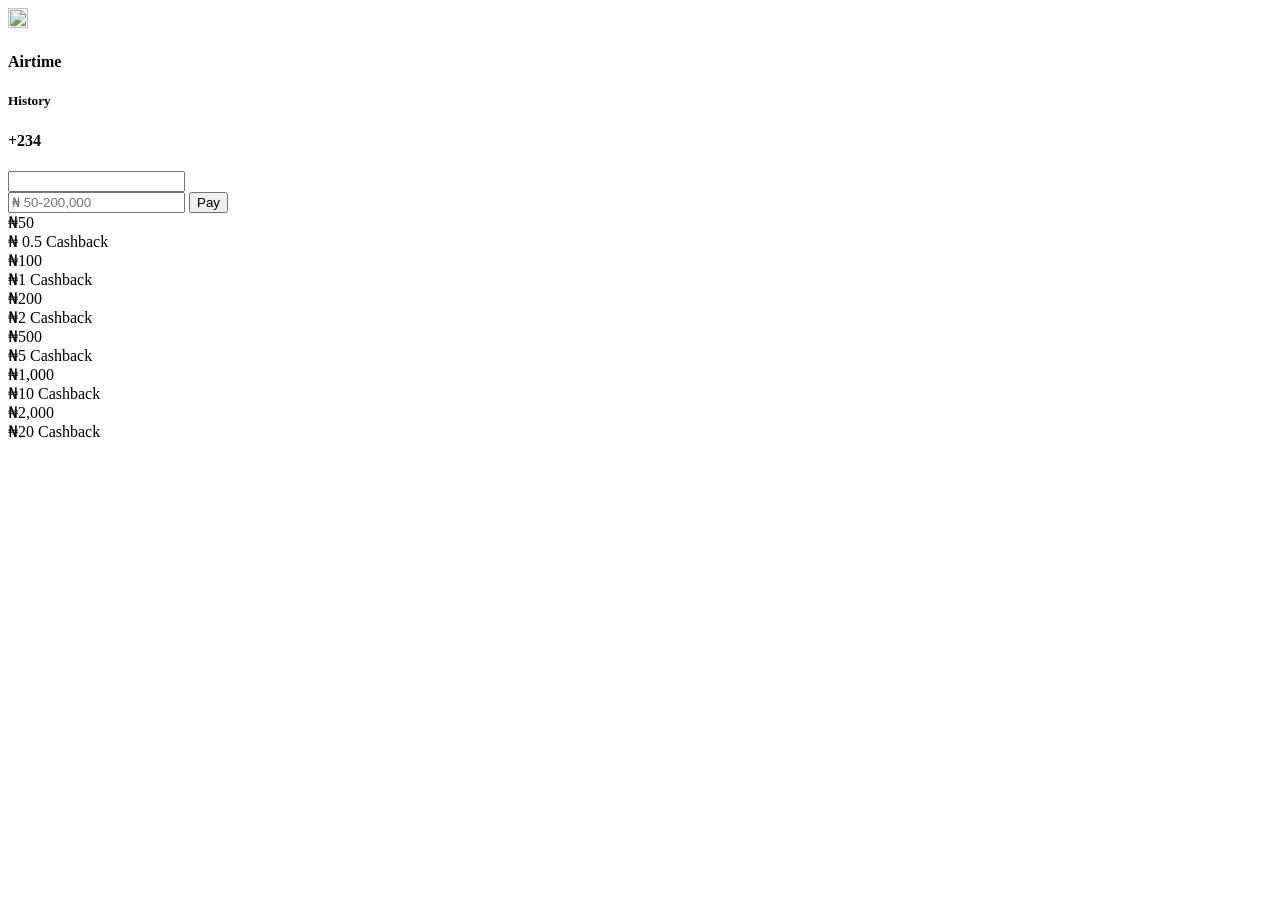
==== airtime-recharge.html @ e37bf6ea "update airtime-recharge.html" ====
<!DOCTYPE html>
<html>
  <head>
    <meta name="viewport" content="width=device-width, initial-scale=1.0">
    <title>Airtime Recharge</title>
    <link rel="stylesheet" href="airtime-recharge.css">
  </head>
  <body>
    <div class="header">
      <img onclick="history.back()" src="icon/backarrow white.png" style="width: 20px; height: 20px;">
      <h4>Airtime</h4>
      <h5>History</h5>
    </div>
  
    
    
    
    <div class="airtime-container">
      <div id="airtime-type">
        <div class="type"></div>
      
      </div>
      
      <div id="airtime-body">
        <h4 class="h4"><span style="padding-right: 5px;">+234</span>
        </h4>
       <input type="tel" id="airtime-number">
      </div>
      
    <div id="select-contact">
     <div class="contact-icon"></div>
      </div>
  </div>
  
  
   <div class="price-container">
     <input type="tel" id="price" placeholder="&#8358 50-200,000">
     <button>Pay</button>
    </div>
    
    
    <div class="top-up">
     <div class="top-up-nav"><span>&#8358</span>50
     <div class="cash-back"><span>&#8358</span> 0.5 Cashback</div>
     </div>
     
     <div class="top-up-nav"><span>&#8358</span>100
      <div class="cash-back"><span>&#8358</span>1 Cashback</div>
     </div>
     
     <div class="top-up-nav"><span>&#8358</span>200
     <div class="cash-back"><span>&#8358</span>2 Cashback</div>
     </div>
     
     <div class="top-up-nav"><span>&#8358</span>500
     <div class="cash-back"><span>&#8358</span>5 Cashback</div>
     </div>
     
     <div class="top-up-nav"><span>&#8358</span>1,000
     <div class="cash-back"><span>&#8358</span>10 Cashback</div>
     </div>
     
     <div class="top-up-nav"><span>&#8358</span>2,000
    <div class="cash-back"><span>&#8358</span>20 Cashback</div>
     </div>

    </div>
  </body>
</html>
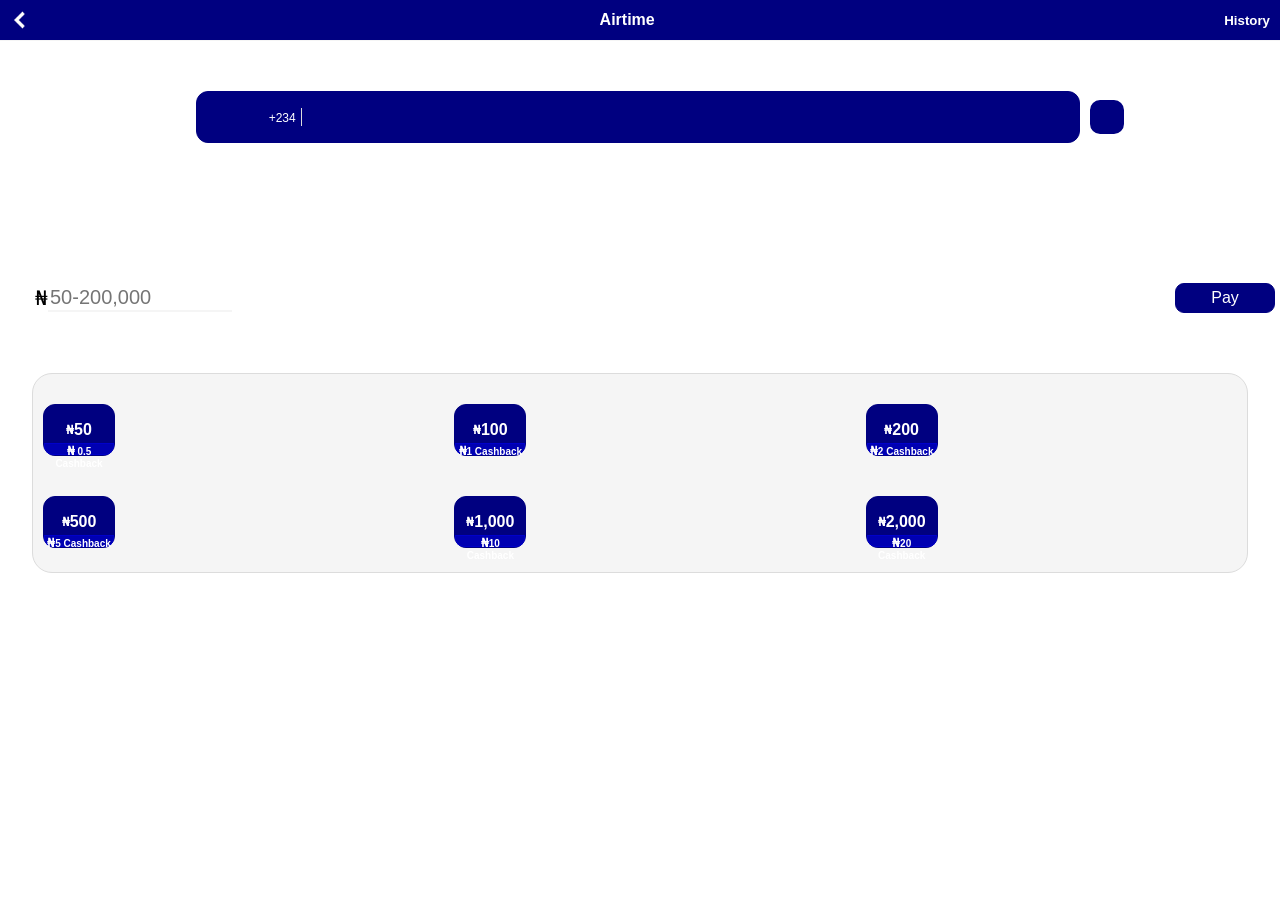
==== commit 59e7b14a: "update airtime-recharge.html" ====
--- a/airtime-recharge.html
+++ b/airtime-recharge.html
@@ -16,15 +16,21 @@
     
     
     <div class="airtime-container">
-      <div id="airtime-type">
-        <div class="type"></div>
+     <div class="dropdown" data-dropdown>
+    <div id="airtime-type" class="dropdown-toggle">
       
+       <div class="dropdown-menu">
+       <img id="airtel" src="image/airtel.png" class="dropdown-item">
+       <img id="glo" src="image/glo.jpeg" class="dropdown-item">
+       <img id="mtn" src="image/mtn.png" class="dropdown-item">
+     </div>
+</div>
       </div>
       
       <div id="airtime-body">
         <h4 class="h4"><span style="padding-right: 5px;">+234</span>
         </h4>
-       <input type="tel" id="airtime-number">
+       <input type="tel" id="airtime-number" maxlength="11">
       </div>
       
     <div id="select-contact">
@@ -32,9 +38,15 @@
       </div>
   </div>
   
+
   
    <div class="price-container">
-     <input type="tel" id="price" placeholder="&#8358 50-200,000">
+     <div style="display: flex; align-items: center; padding-left: 30px;">
+     <div style="font-size: 20px; color: black;">
+       &#8358</div>
+     <input type="tel" id="price" maxlength="10" placeholder="50-200,000">
+    </div>
+    
      <button>Pay</button>
     </div>
     
@@ -63,7 +75,8 @@
      <div class="top-up-nav"><span>&#8358</span>2,000
     <div class="cash-back"><span>&#8358</span>20 Cashback</div>
      </div>
+</div>
 
-    </div>
+<script src="airtime-recharge.js" defer></script>
   </body>
 </html>
--- a/airtime-recharge.css
+++ b/airtime-recharge.css
@@ -0,0 +1,187 @@
+body{
+    margin: 0;
+    font-family: Arial, Sans-Serif;
+  }
+  .header{
+    width: 100%;
+    display: flex;
+    align-items: center;
+    justify-content: space-between;
+    padding: 10px;
+    gap: 8px;
+    border-bottom: 1px solid whitesmoke;
+    box-sizing: border-box;
+    background: navy;
+    color: white;
+  }
+  h5,h4{
+    margin: 0;
+  }
+  .airtime-container{
+    width: 100%;
+    display: flex;
+    align-items: center;
+    justify-content: center;
+    padding: 50px 10px;
+    gap: 10px;
+    box-sizing: border-box;
+  }
+  #airtime-body{
+    width: 70%;
+    height: 50px;
+    border: 1px solid navy;
+    border-radius: 12px;
+    display: flex;
+    align-items: center;
+    justify-content: center;
+    background: navy;
+    color: white;
+  }
+  #airtime-number{
+    width: 80%;
+    height: 50px;
+    outline: none;
+    box-sizing: border-box;
+    border: none;
+    font-size: 24px;
+    background: navy;
+    color: white;
+    padding-left: 10px;
+  }
+  .h4{
+    font-size: 16px;
+    font-weight: normal;
+    border-right: 1px solid gainsboro;
+  }
+  #airtime-type{
+    position: relative;
+    width: 30px;
+    height: 30px;
+    border-radius: 100%;
+    background-image: url('image/mtn.png');
+    background-size: cover;
+    background-position: center 
+    background-repeat: no-repeat;
+ }
+ 	.dropdown {
+  position: relative;
+  display: inline-block;
+}
+ .dropdown-menu{
+   position: absolute;
+   top: 110%;
+   left: -40%;
+   min-width: 50px;
+   border-radius: 9px;
+   background: gainsboro;
+   box-shadow: 0 6px 20px rgba(0,0,0,0.1);
+   opacity: 0;
+   pointer-events: none;
+   transform: translateY(-40px, -10px);
+   transition: 0.2s ease;
+   display: flex;
+   flex-direction: column;
+   align-items: center;
+}
+
+.dropdown.active .dropdown-menu {
+   opacity: 1;
+   pointer-events: auto;
+   transform: translateY(0);
+}
+
+.dropdown-item {
+   width: 35px;
+   height: 35px;
+   margin: 10px;
+   border-radius: 100%;
+   cursor: pointer;
+}
+
+.dropdown-item:hover {
+   background: #f5f5f5;
+}
+
+  #select-contact{
+    width: 20px;
+    height: 20px;
+    border: 2px solid navy;
+    border-radius: 10px;
+    background: navy;
+    padding: 5px;
+  }
+  .contact-icon{
+    width: 100%;
+    height: 100%;
+    background-image: url('icon/contact.png');
+    background-size: cover;
+    background-position: center 
+    background-repeat: no-repeat;
+  }
+  .top-up{
+    display: grid;
+    grid-template-columns: repeat(3,1fr);
+    width: 95%;
+    height: 200px;
+    border: 1px solid gainsboro;
+    gap: 40px;
+    padding: 30px 10px;
+    box-sizing: border-box;
+    margin: 60px auto;
+    border-radius: 20px;
+    background: whitesmoke;
+  }
+  .top-up-nav{
+    position: relative;
+    display: flex;
+    align-items: center;
+    justify-content: center;
+    width: 70px;
+    height: 50px;
+    border: 1px solid navy;
+    border-radius: 12px;
+    background: navy;
+    color: white;
+    font-weight: bold;
+  }
+  span{
+    font-size: 12px;
+  }
+  .cash-back{
+    position: absolute;
+    bottom: 0;
+    left: 0;
+    width: 100%;
+    height: 12px;
+    border: 1px solid rgb(0,0,228,0.5);;
+    background: rgb(0,0,228,0.5);
+    border-radius: 0 0 9px 9px;
+    box-sizing: border-box;
+    font-size: 10px;
+    text-align: center;
+    padding-bottom: 2px;
+  }
+  .price-container{
+    width: 100%;
+    display: flex;
+    align-items: center;
+    justify-content: space-between;
+    padding: 90px 5px 0;
+    box-sizing: border-box;
+  }
+  #price{
+    border: none;
+    border-bottom: 2px solid whitesmoke;
+    outline: none;
+    width: 180px;
+    font-size: 20px;
+  }
+  button{
+    width: 100px;
+    padding: 5px;
+    border: 1px solid navy;
+    border-radius: 9px;
+    background: navy;
+    font-size: 16px;
+    color: white;
+  }
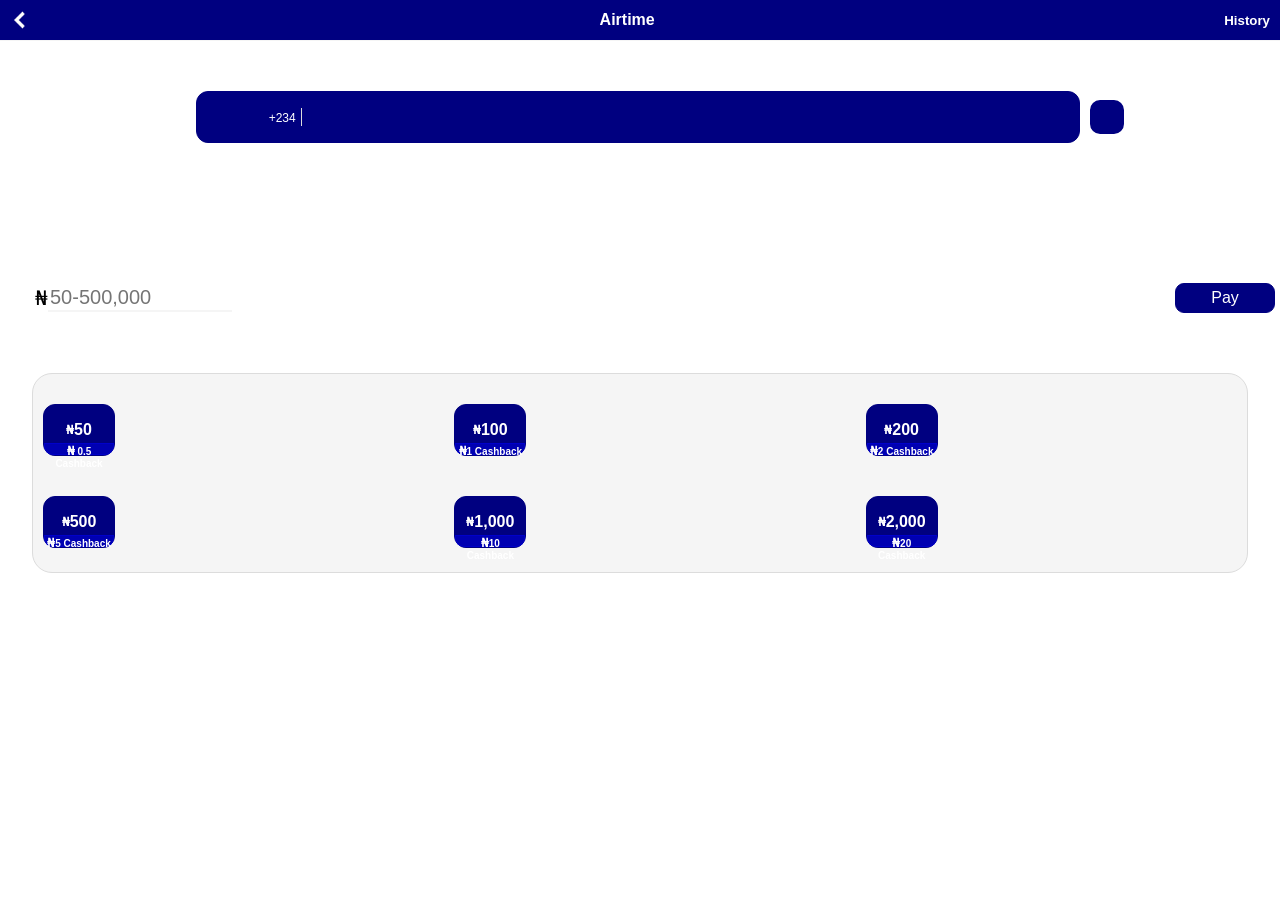
==== commit 1e12e7e7: "update airtime-recharge.html" ====
--- a/airtime-recharge.html
+++ b/airtime-recharge.html
@@ -17,15 +17,14 @@
     
     <div class="airtime-container">
      <div class="dropdown" data-dropdown>
-    <div id="airtime-type" class="dropdown-toggle">
+    <div id="airtime-type" class="dropdown-toggle"></div>
       
-       <div class="dropdown-menu">
-       <img id="airtel" src="image/airtel.png" class="dropdown-item">
-       <img id="glo" src="image/glo.jpeg" class="dropdown-item">
-       <img id="mtn" src="image/mtn.png" class="dropdown-item">
+    <div class="dropdown-menu">
+       <img  src="image/airtel.png" class="dropdown-item">
+       <img src="image/glo.jpeg" class="dropdown-item">
+       <img src="image/mtn.png" class="dropdown-item">
      </div>
 </div>
-      </div>
       
       <div id="airtime-body">
         <h4 class="h4"><span style="padding-right: 5px;">+234</span>
@@ -44,35 +43,34 @@
      <div style="display: flex; align-items: center; padding-left: 30px;">
      <div style="font-size: 20px; color: black;">
        &#8358</div>
-     <input type="tel" id="price" maxlength="10" placeholder="50-200,000">
+     <input type="tel" id="price" maxlength="10" placeholder="50-500,000">
     </div>
-    
-     <button>Pay</button>
+     <button id="pay-button">Pay</button>
     </div>
-    
+  <p id="error" class="error"></p>
     
     <div class="top-up">
-     <div class="top-up-nav"><span>&#8358</span>50
+     <div class="top-up-nav" data-value="50"><span>&#8358</span>50
      <div class="cash-back"><span>&#8358</span> 0.5 Cashback</div>
      </div>
      
-     <div class="top-up-nav"><span>&#8358</span>100
+     <div class="top-up-nav" data-value="100"><span>&#8358</span>100
       <div class="cash-back"><span>&#8358</span>1 Cashback</div>
      </div>
      
-     <div class="top-up-nav"><span>&#8358</span>200
+     <div class="top-up-nav" data-value="200"><span>&#8358</span>200
      <div class="cash-back"><span>&#8358</span>2 Cashback</div>
      </div>
      
-     <div class="top-up-nav"><span>&#8358</span>500
+     <div class="top-up-nav" data-value="500"><span>&#8358</span>500
      <div class="cash-back"><span>&#8358</span>5 Cashback</div>
      </div>
      
-     <div class="top-up-nav"><span>&#8358</span>1,000
+     <div class="top-up-nav" data-value="1000"><span>&#8358</span>1,000
      <div class="cash-back"><span>&#8358</span>10 Cashback</div>
      </div>
      
-     <div class="top-up-nav"><span>&#8358</span>2,000
+     <div class="top-up-nav" data-value="2000"><span>&#8358</span>2,000
     <div class="cash-back"><span>&#8358</span>20 Cashback</div>
      </div>
 </div>
